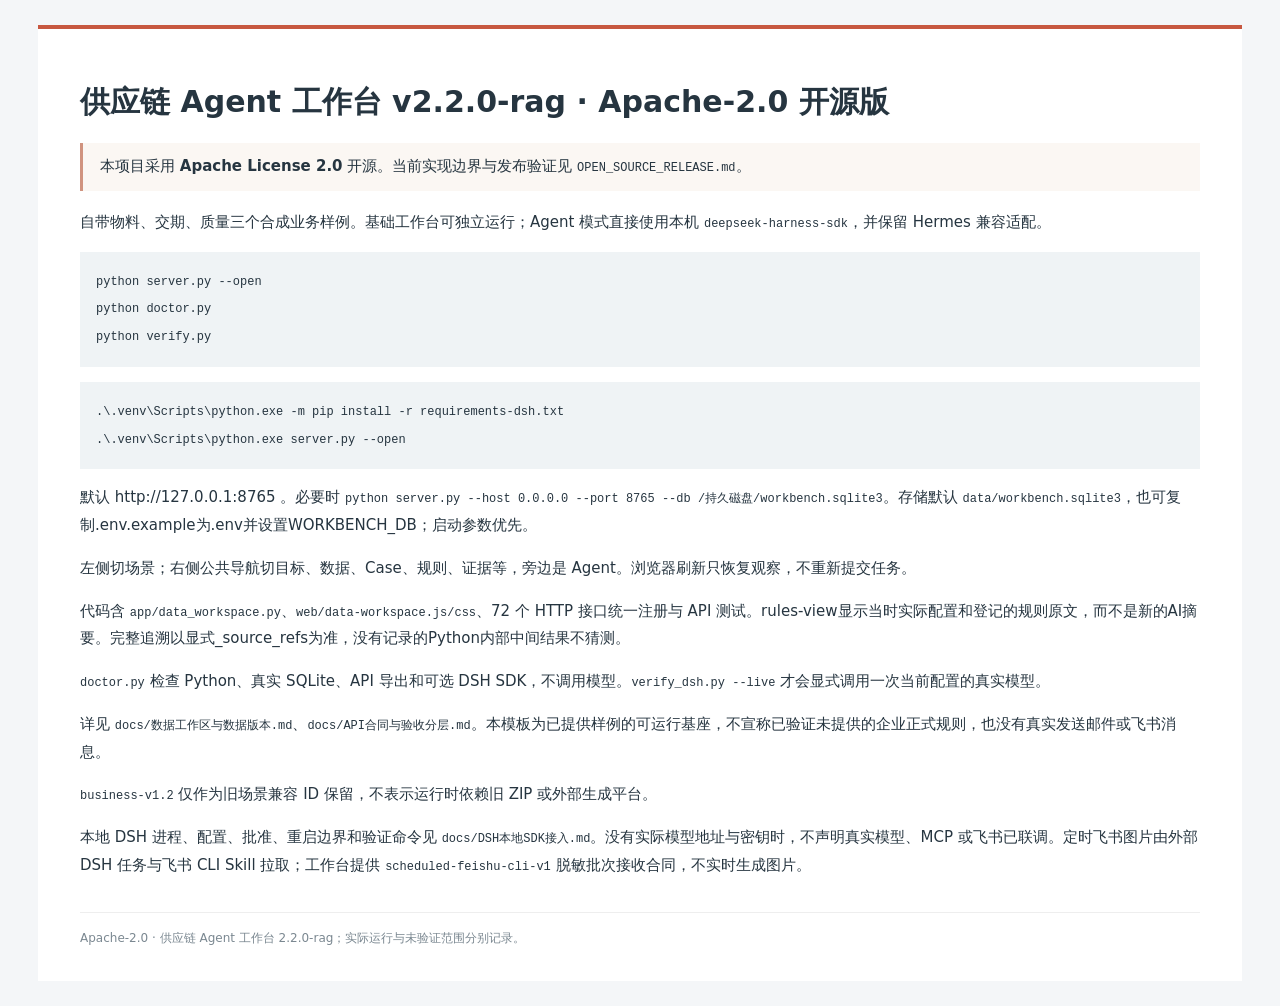
==== README.html @ a8e3ebae "Initial open-source release" ====
<!doctype html><html lang="zh-CN"><head><meta charset="utf-8"><meta name="viewport" content="width=device-width,initial-scale=1"><title>供应链 Agent 工作台 v2.2.0-rag · Apache-2.0 开源版</title><style>body{background:#f4f6f8;color:#263540;margin:0;font:15px/1.85 system-ui,"Microsoft YaHei",sans-serif}main{max-width:1120px;margin:25px auto;padding:32px 42px;background:white;border-top:4px solid #c75840}h1{font-size:30px;line-height:1.4}h2{font-size:22px;margin-top:32px;border-bottom:1px solid #e1e5e8;padding-bottom:8px}h3{font-size:17px}a{color:#ac4a34;overflow-wrap:anywhere}table{border-collapse:collapse;font-size:12px;width:100%;display:block;overflow:auto}td,th{border:1px solid #dce3e7;padding:9px;vertical-align:top;text-align:left}th{background:#f2f5f7}pre{background:#eff3f5;padding:16px;overflow:auto;max-height:560px}code{font:12px/1.7 Consolas,monospace;overflow-wrap:anywhere}blockquote{border-left:3px solid #d0937f;background:#fbf7f3;margin:18px 0;padding:10px 17px}nav{display:flex;flex-wrap:wrap;gap:15px;font-size:12px;border-bottom:1px solid #eee;padding-bottom:13px}footer{font-size:12px;color:#7b8891;border-top:1px solid #eee;margin-top:32px;padding-top:14px}img{max-width:100%}@media(max-width:700px){main{margin:0;padding:20px}h1{font-size:25px}}</style></head><body><main><h1>供应链 Agent 工作台 v2.2.0-rag · Apache-2.0 开源版</h1>
<blockquote>本项目采用 <strong>Apache License 2.0</strong> 开源。当前实现边界与发布验证见 <code>OPEN_SOURCE_RELEASE.md</code>。</blockquote>
<p>自带物料、交期、质量三个合成业务样例。基础工作台可独立运行；Agent 模式直接使用本机 <code>deepseek-harness-sdk</code>，并保留 Hermes 兼容适配。</p>
<pre><code class="language-bash">python server.py --open
python doctor.py
python verify.py
</code></pre>
<pre><code class="language-powershell">.\.venv\Scripts\python.exe -m pip install -r requirements-dsh.txt
.\.venv\Scripts\python.exe server.py --open
</code></pre>
<p>默认 http://127.0.0.1:8765 。必要时 <code>python server.py --host 0.0.0.0 --port 8765 --db /持久磁盘/workbench.sqlite3</code>。存储默认 <code>data/workbench.sqlite3</code>，也可复制.env.example为.env并设置WORKBENCH_DB；启动参数优先。</p>
<p>左侧切场景；右侧公共导航切目标、数据、Case、规则、证据等，旁边是 Agent。浏览器刷新只恢复观察，不重新提交任务。</p>
<p>代码含 <code>app/data_workspace.py</code>、<code>web/data-workspace.js/css</code>、72 个 HTTP 接口统一注册与 API 测试。rules-view显示当时实际配置和登记的规则原文，而不是新的AI摘要。完整追溯以显式_source_refs为准，没有记录的Python内部中间结果不猜测。</p>
<p><code>doctor.py</code> 检查 Python、真实 SQLite、API 导出和可选 DSH SDK，不调用模型。<code>verify_dsh.py --live</code> 才会显式调用一次当前配置的真实模型。</p>
<p>详见 <code>docs/数据工作区与数据版本.md</code>、<code>docs/API合同与验收分层.md</code>。本模板为已提供样例的可运行基座，不宣称已验证未提供的企业正式规则，也没有真实发送邮件或飞书消息。</p>
<p><code>business-v1.2</code> 仅作为旧场景兼容 ID 保留，不表示运行时依赖旧 ZIP 或外部生成平台。</p>
<p>本地 DSH 进程、配置、批准、重启边界和验证命令见 <code>docs/DSH本地SDK接入.md</code>。没有实际模型地址与密钥时，不声明真实模型、MCP 或飞书已联调。定时飞书图片由外部 DSH 任务与飞书 CLI Skill 拉取；工作台提供 <code>scheduled-feishu-cli-v1</code> 脱敏批次接收合同，不实时生成图片。</p>
<footer>Apache-2.0 · 供应链 Agent 工作台 2.2.0-rag；实际运行与未验证范围分别记录。</footer></main></body></html>
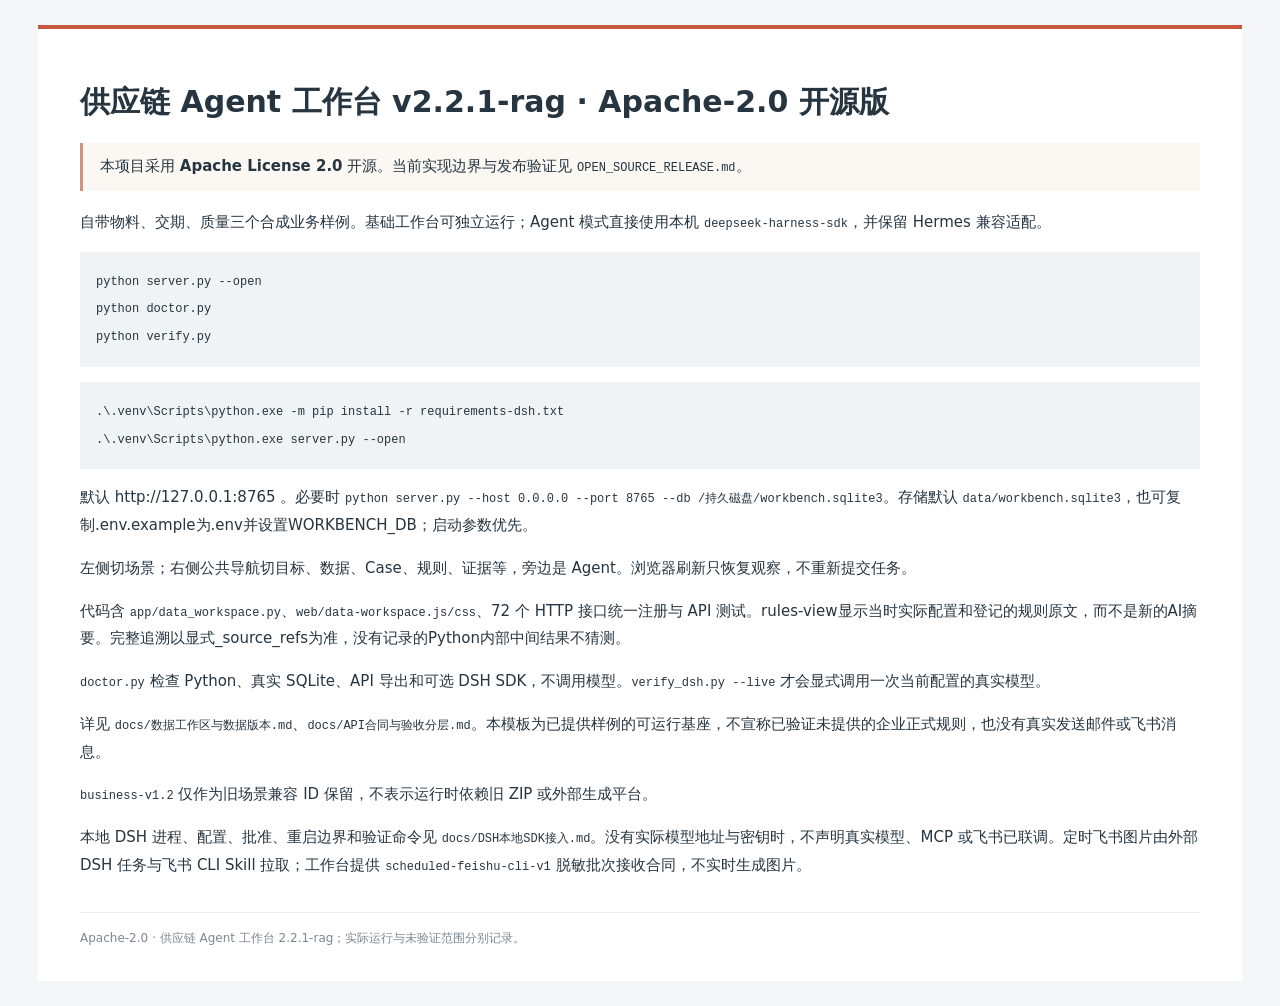
==== commit 22c6d7e3: "Sanitize all synthetic scenario data" ====
--- a/README.html
+++ b/README.html
@@ -1,4 +1,4 @@
-<!doctype html><html lang="zh-CN"><head><meta charset="utf-8"><meta name="viewport" content="width=device-width,initial-scale=1"><title>供应链 Agent 工作台 v2.2.0-rag · Apache-2.0 开源版</title><style>body{background:#f4f6f8;color:#263540;margin:0;font:15px/1.85 system-ui,"Microsoft YaHei",sans-serif}main{max-width:1120px;margin:25px auto;padding:32px 42px;background:white;border-top:4px solid #c75840}h1{font-size:30px;line-height:1.4}h2{font-size:22px;margin-top:32px;border-bottom:1px solid #e1e5e8;padding-bottom:8px}h3{font-size:17px}a{color:#ac4a34;overflow-wrap:anywhere}table{border-collapse:collapse;font-size:12px;width:100%;display:block;overflow:auto}td,th{border:1px solid #dce3e7;padding:9px;vertical-align:top;text-align:left}th{background:#f2f5f7}pre{background:#eff3f5;padding:16px;overflow:auto;max-height:560px}code{font:12px/1.7 Consolas,monospace;overflow-wrap:anywhere}blockquote{border-left:3px solid #d0937f;background:#fbf7f3;margin:18px 0;padding:10px 17px}nav{display:flex;flex-wrap:wrap;gap:15px;font-size:12px;border-bottom:1px solid #eee;padding-bottom:13px}footer{font-size:12px;color:#7b8891;border-top:1px solid #eee;margin-top:32px;padding-top:14px}img{max-width:100%}@media(max-width:700px){main{margin:0;padding:20px}h1{font-size:25px}}</style></head><body><main><h1>供应链 Agent 工作台 v2.2.0-rag · Apache-2.0 开源版</h1>
+<!doctype html><html lang="zh-CN"><head><meta charset="utf-8"><meta name="viewport" content="width=device-width,initial-scale=1"><title>供应链 Agent 工作台 v2.2.1-rag · Apache-2.0 开源版</title><style>body{background:#f4f6f8;color:#263540;margin:0;font:15px/1.85 system-ui,"Microsoft YaHei",sans-serif}main{max-width:1120px;margin:25px auto;padding:32px 42px;background:white;border-top:4px solid #c75840}h1{font-size:30px;line-height:1.4}h2{font-size:22px;margin-top:32px;border-bottom:1px solid #e1e5e8;padding-bottom:8px}h3{font-size:17px}a{color:#ac4a34;overflow-wrap:anywhere}table{border-collapse:collapse;font-size:12px;width:100%;display:block;overflow:auto}td,th{border:1px solid #dce3e7;padding:9px;vertical-align:top;text-align:left}th{background:#f2f5f7}pre{background:#eff3f5;padding:16px;overflow:auto;max-height:560px}code{font:12px/1.7 Consolas,monospace;overflow-wrap:anywhere}blockquote{border-left:3px solid #d0937f;background:#fbf7f3;margin:18px 0;padding:10px 17px}nav{display:flex;flex-wrap:wrap;gap:15px;font-size:12px;border-bottom:1px solid #eee;padding-bottom:13px}footer{font-size:12px;color:#7b8891;border-top:1px solid #eee;margin-top:32px;padding-top:14px}img{max-width:100%}@media(max-width:700px){main{margin:0;padding:20px}h1{font-size:25px}}</style></head><body><main><h1>供应链 Agent 工作台 v2.2.1-rag · Apache-2.0 开源版</h1>
 <blockquote>本项目采用 <strong>Apache License 2.0</strong> 开源。当前实现边界与发布验证见 <code>OPEN_SOURCE_RELEASE.md</code>。</blockquote>
 <p>自带物料、交期、质量三个合成业务样例。基础工作台可独立运行；Agent 模式直接使用本机 <code>deepseek-harness-sdk</code>，并保留 Hermes 兼容适配。</p>
 <pre><code class="language-bash">python server.py --open
@@ -15,4 +15,4 @@
 <p>详见 <code>docs/数据工作区与数据版本.md</code>、<code>docs/API合同与验收分层.md</code>。本模板为已提供样例的可运行基座，不宣称已验证未提供的企业正式规则，也没有真实发送邮件或飞书消息。</p>
 <p><code>business-v1.2</code> 仅作为旧场景兼容 ID 保留，不表示运行时依赖旧 ZIP 或外部生成平台。</p>
 <p>本地 DSH 进程、配置、批准、重启边界和验证命令见 <code>docs/DSH本地SDK接入.md</code>。没有实际模型地址与密钥时，不声明真实模型、MCP 或飞书已联调。定时飞书图片由外部 DSH 任务与飞书 CLI Skill 拉取；工作台提供 <code>scheduled-feishu-cli-v1</code> 脱敏批次接收合同，不实时生成图片。</p>
-<footer>Apache-2.0 · 供应链 Agent 工作台 2.2.0-rag；实际运行与未验证范围分别记录。</footer></main></body></html>
+<footer>Apache-2.0 · 供应链 Agent 工作台 2.2.1-rag；实际运行与未验证范围分别记录。</footer></main></body></html>
